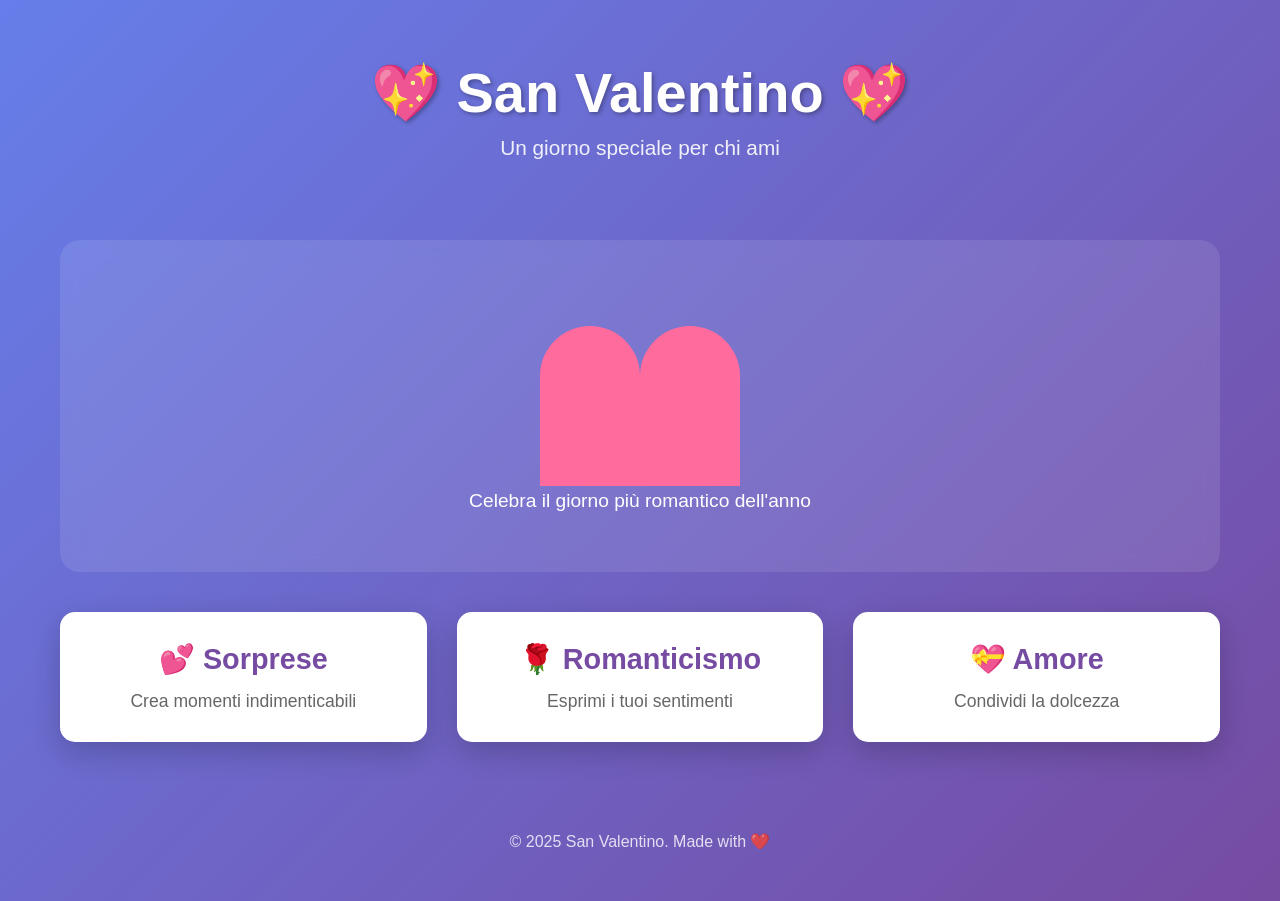
==== index.html @ a30d8e04 "first commit" ====
<!DOCTYPE html>
<html lang="it">
<head>
    <meta charset="UTF-8">
    <meta name="viewport" content="width=device-width, initial-scale=1.0">
    <title>San Valentino ❤️</title>
    <link rel="stylesheet" href="css/style.css">
</head>
<body>
    <div class="container">
        <header>
            <h1>💖 San Valentino 💖</h1>
            <p class="subtitle">Un giorno speciale per chi ami</p>
        </header>

        <main>
            <section class="hero">
                <div class="heart"></div>
                <h2>Amore</h2>
                <p>Celebra il giorno più romantico dell'anno</p>
            </section>

            <section class="content">
                <div class="card">
                    <h3>💕 Sorprese</h3>
                    <p>Crea momenti indimenticabili</p>
                </div>
                <div class="card">
                    <h3>🌹 Romanticismo</h3>
                    <p>Esprimi i tuoi sentimenti</p>
                </div>
                <div class="card">
                    <h3>💝 Amore</h3>
                    <p>Condividi la dolcezza</p>
                </div>
            </section>
        </main>

        <footer>
            <p>&copy; 2025 San Valentino. Made with ❤️</p>
        </footer>
    </div>

    <script src="js/script.js"></script>
</body>
</html>
---- css/style.css ----
* {
    margin: 0;
    padding: 0;
    box-sizing: border-box;
}

body {
    font-family: 'Segoe UI', Tahoma, Geneva, Verdana, sans-serif;
    background: linear-gradient(135deg, #667eea 0%, #764ba2 100%);
    min-height: 100vh;
    color: #333;
}

.container {
    max-width: 1200px;
    margin: 0 auto;
    padding: 20px;
}

header {
    text-align: center;
    color: white;
    padding: 40px 20px;
    animation: fadeIn 1s ease-in;
}

header h1 {
    font-size: 3.5rem;
    margin-bottom: 10px;
    text-shadow: 2px 2px 4px rgba(0, 0, 0, 0.3);
}

.subtitle {
    font-size: 1.3rem;
    opacity: 0.9;
}

main {
    margin: 40px 0;
}

.hero {
    text-align: center;
    padding: 60px 20px;
    background: rgba(255, 255, 255, 0.1);
    border-radius: 20px;
    backdrop-filter: blur(10px);
    color: white;
    margin-bottom: 40px;
    animation: slideUp 1s ease-in-out;
}

.heart {
    width: 100px;
    height: 100px;
    margin: 0 auto 30px;
    animation: heartbeat 1.5s ease-in-out infinite;
}

.heart::before,
.heart::after {
    content: "";
    position: absolute;
    width: 100px;
    height: 160px;
    background: #ff6b9d;
    border-radius: 100px 100px 0 0;
    transform: translate(-50%, -50%);
    top: 50%;
    left: 50%;
}

.heart::before {
    left: calc(50% - 50px);
}

.heart::after {
    left: calc(50% + 50px);
}

.hero h2 {
    font-size: 2.5rem;
    margin-bottom: 15px;
}

.hero p {
    font-size: 1.2rem;
}

.content {
    display: grid;
    grid-template-columns: repeat(auto-fit, minmax(280px, 1fr));
    gap: 30px;
    margin-top: 40px;
}

.card {
    background: white;
    padding: 30px;
    border-radius: 15px;
    box-shadow: 0 10px 30px rgba(0, 0, 0, 0.2);
    text-align: center;
    transition: transform 0.3s ease, box-shadow 0.3s ease;
    animation: fadeIn 1.5s ease-in;
}

.card:hover {
    transform: translateY(-10px);
    box-shadow: 0 15px 40px rgba(0, 0, 0, 0.3);
}

.card h3 {
    font-size: 1.8rem;
    margin-bottom: 15px;
    color: #764ba2;
}

.card p {
    color: #666;
    font-size: 1.1rem;
}

footer {
    text-align: center;
    padding: 30px;
    color: white;
    margin-top: 60px;
    opacity: 0.8;
}

@keyframes fadeIn {
    from {
        opacity: 0;
    }
    to {
        opacity: 1;
    }
}

@keyframes slideUp {
    from {
        transform: translateY(30px);
        opacity: 0;
    }
    to {
        transform: translateY(0);
        opacity: 1;
    }
}

@keyframes heartbeat {
    0%, 100% {
        transform: scale(1);
    }
    25% {
        transform: scale(1.1);
    }
    50% {
        transform: scale(1.2);
    }
}

/* Media queries per responsività */
@media (max-width: 768px) {
    header h1 {
        font-size: 2.5rem;
    }

    .hero {
        padding: 40px 20px;
    }

    .content {
        grid-template-columns: 1fr;
    }
}
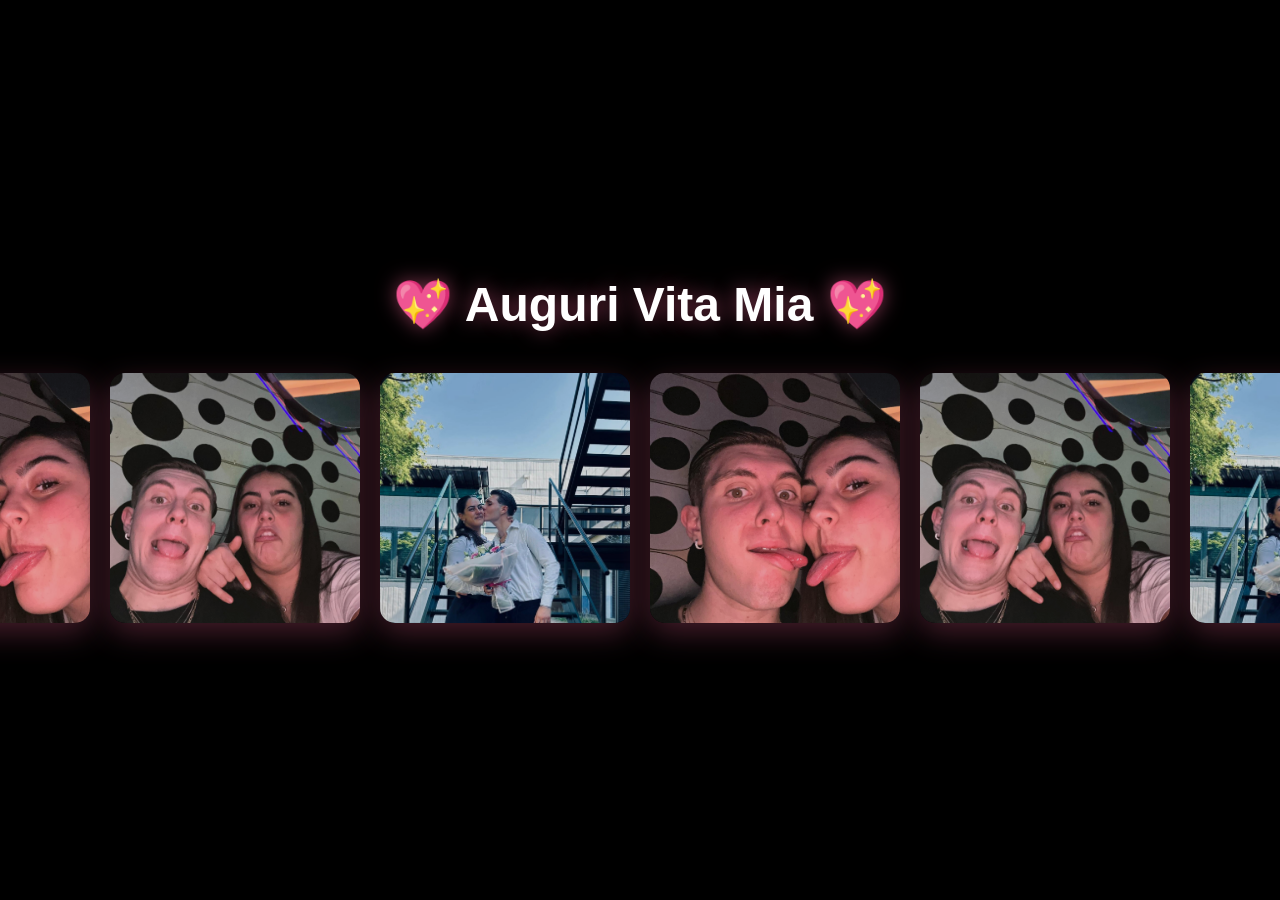
==== commit 9301ba20: "yyyy" ====
--- a/index.html
+++ b/index.html
@@ -1,46 +1,22 @@
 <!DOCTYPE html>
 <html lang="it">
+
 <head>
     <meta charset="UTF-8">
     <meta name="viewport" content="width=device-width, initial-scale=1.0">
     <title>San Valentino ❤️</title>
     <link rel="stylesheet" href="css/style.css">
 </head>
+
 <body>
-    <div class="container">
-        <header>
-            <h1>💖 San Valentino 💖</h1>
-            <p class="subtitle">Un giorno speciale per chi ami</p>
-        </header>
-
-        <main>
-            <section class="hero">
-                <div class="heart"></div>
-                <h2>Amore</h2>
-                <p>Celebra il giorno più romantico dell'anno</p>
-            </section>
-
-            <section class="content">
-                <div class="card">
-                    <h3>💕 Sorprese</h3>
-                    <p>Crea momenti indimenticabili</p>
-                </div>
-                <div class="card">
-                    <h3>🌹 Romanticismo</h3>
-                    <p>Esprimi i tuoi sentimenti</p>
-                </div>
-                <div class="card">
-                    <h3>💝 Amore</h3>
-                    <p>Condividi la dolcezza</p>
-                </div>
-            </section>
-        </main>
-
-        <footer>
-            <p>&copy; 2025 San Valentino. Made with ❤️</p>
-        </footer>
+    <h1 class="title">💖 Auguri Vita Mia 💖</h1>
+    <div class="carousel-track">
+        <img class="carousel-item" src="images/WhatsApp%20Image%202026-02-11%20at%2022.04.42.jpeg" alt="Foto ricordo 1">
+        <img class="carousel-item" src="images/WhatsApp%20Image%202026-02-11%20at%2022.04.53.jpeg" alt="Foto ricordo 2">
+        <img class="carousel-item" src="images/WhatsApp%20Image%202026-02-11%20at%2022.06.19.jpeg" alt="Foto ricordo 3">
+        <img class="carousel-item" src="images/WhatsApp%20Image%202026-02-11%20at%2022.04.42.jpeg" alt="Foto ricordo 1">
+        <img class="carousel-item" src="images/WhatsApp%20Image%202026-02-11%20at%2022.04.53.jpeg" alt="Foto ricordo 2">
+        <img class="carousel-item" src="images/WhatsApp%20Image%202026-02-11%20at%2022.06.19.jpeg" alt="Foto ricordo 3">
     </div>
-
-    <script src="js/script.js"></script>
 </body>
 </html>
--- a/css/style.css
+++ b/css/style.css
@@ -5,172 +5,91 @@
 }
 
 body {
+    background: #000000;
+    overflow: hidden;
+    height: 100vh;
+    display: flex;
+    flex-direction: column;
+    align-items: center;
+    justify-content: center;
     font-family: 'Segoe UI', Tahoma, Geneva, Verdana, sans-serif;
-    background: linear-gradient(135deg, #667eea 0%, #764ba2 100%);
-    min-height: 100vh;
-    color: #333;
 }
 
-.container {
-    max-width: 1200px;
-    margin: 0 auto;
-    padding: 20px;
+.title {
+    color: white;
+    font-size: clamp(1.5rem, 8vw, 3rem);
+    text-align: center;
+    margin-bottom: clamp(20px, 5vh, 40px);
+    text-shadow: 0 0 20px rgba(255, 107, 157, 0.5);
+    animation: glow 2s ease-in-out infinite;
+    padding: 0 20px;
 }
 
-header {
-    text-align: center;
-    color: white;
-    padding: 40px 20px;
-    animation: fadeIn 1s ease-in;
-}
-
-header h1 {
-    font-size: 3.5rem;
-    margin-bottom: 10px;
-    text-shadow: 2px 2px 4px rgba(0, 0, 0, 0.3);
-}
-
-.subtitle {
-    font-size: 1.3rem;
-    opacity: 0.9;
-}
-
-main {
-    margin: 40px 0;
-}
-
-.hero {
-    text-align: center;
-    padding: 60px 20px;
-    background: rgba(255, 255, 255, 0.1);
-    border-radius: 20px;
-    backdrop-filter: blur(10px);
-    color: white;
-    margin-bottom: 40px;
-    animation: slideUp 1s ease-in-out;
-}
-
-.heart {
-    width: 100px;
-    height: 100px;
-    margin: 0 auto 30px;
-    animation: heartbeat 1.5s ease-in-out infinite;
-}
-
-.heart::before,
-.heart::after {
-    content: "";
-    position: absolute;
-    width: 100px;
-    height: 160px;
-    background: #ff6b9d;
-    border-radius: 100px 100px 0 0;
-    transform: translate(-50%, -50%);
-    top: 50%;
-    left: 50%;
-}
-
-.heart::before {
-    left: calc(50% - 50px);
-}
-
-.heart::after {
-    left: calc(50% + 50px);
-}
-
-.hero h2 {
-    font-size: 2.5rem;
-    margin-bottom: 15px;
-}
-
-.hero p {
-    font-size: 1.2rem;
-}
-
-.content {
-    display: grid;
-    grid-template-columns: repeat(auto-fit, minmax(280px, 1fr));
-    gap: 30px;
-    margin-top: 40px;
-}
-
-.card {
-    background: white;
-    padding: 30px;
-    border-radius: 15px;
-    box-shadow: 0 10px 30px rgba(0, 0, 0, 0.2);
-    text-align: center;
-    transition: transform 0.3s ease, box-shadow 0.3s ease;
-    animation: fadeIn 1.5s ease-in;
-}
-
-.card:hover {
-    transform: translateY(-10px);
-    box-shadow: 0 15px 40px rgba(0, 0, 0, 0.3);
-}
-
-.card h3 {
-    font-size: 1.8rem;
-    margin-bottom: 15px;
-    color: #764ba2;
-}
-
-.card p {
-    color: #666;
-    font-size: 1.1rem;
-}
-
-footer {
-    text-align: center;
-    padding: 30px;
-    color: white;
-    margin-top: 60px;
-    opacity: 0.8;
-}
-
-@keyframes fadeIn {
-    from {
-        opacity: 0;
+@keyframes glow {
+    0%, 100% {
+        text-shadow: 0 0 20px rgba(255, 107, 157, 0.5);
     }
-    to {
-        opacity: 1;
+    50% {
+        text-shadow: 0 0 30px rgba(255, 107, 157, 0.8);
     }
 }
 
-@keyframes slideUp {
-    from {
-        transform: translateY(30px);
-        opacity: 0;
+.carousel-track {
+    display: flex;
+    animation: scroll 30s linear infinite;
+    width: fit-content;
+    gap: clamp(10px, 3vw, 20px);
+}
+
+.carousel-item {
+    width: clamp(150px, 35vw, 250px);
+    height: clamp(150px, 35vw, 250px);
+    object-fit: cover;
+    flex-shrink: 0;
+    border-radius: clamp(10px, 2vw, 15px);
+    box-shadow: 0 10px 30px rgba(255, 107, 157, 0.3);
+    transition: all 0.3s ease;
+    filter: brightness(0.9);
+}
+
+@keyframes scroll {
+    0% {
+        transform: translateX(0);
     }
-    to {
-        transform: translateY(0);
-        opacity: 1;
+    100% {
+        transform: translateX(-50%);
+    }
+}
     }
 }
 
-@keyframes heartbeat {
-    0%, 100% {
-        transform: scale(1);
+@media (max-width: 768px) {
+    body {
+        justify-content: flex-start;
+        padding-top: 30px;
     }
-    25% {
-        transform: scale(1.1);
+
+    .title {
+        margin-bottom: 30px;
     }
-    50% {
-        transform: scale(1.2);
+    
+    .carousel-track {
+        animation: scroll 25s linear infinite;
     }
 }
 
-/* Media queries per responsività */
-@media (max-width: 768px) {
-    header h1 {
-        font-size: 2.5rem;
+@media (max-width: 480px) {
+    .title {
+        margin-bottom: 20px;
     }
 
-    .hero {
-        padding: 40px 20px;
+    .carousel-track {
+        animation: scroll 20s linear infinite;
+        gap: clamp(8px, 2vw, 15px);
     }
-
-    .content {
-        grid-template-columns: 1fr;
+    
+    .carousel-item {
+        width: clamp(120px, 40vw, 180px);
+        height: clamp(120px, 40vw, 180px);
     }
 }
